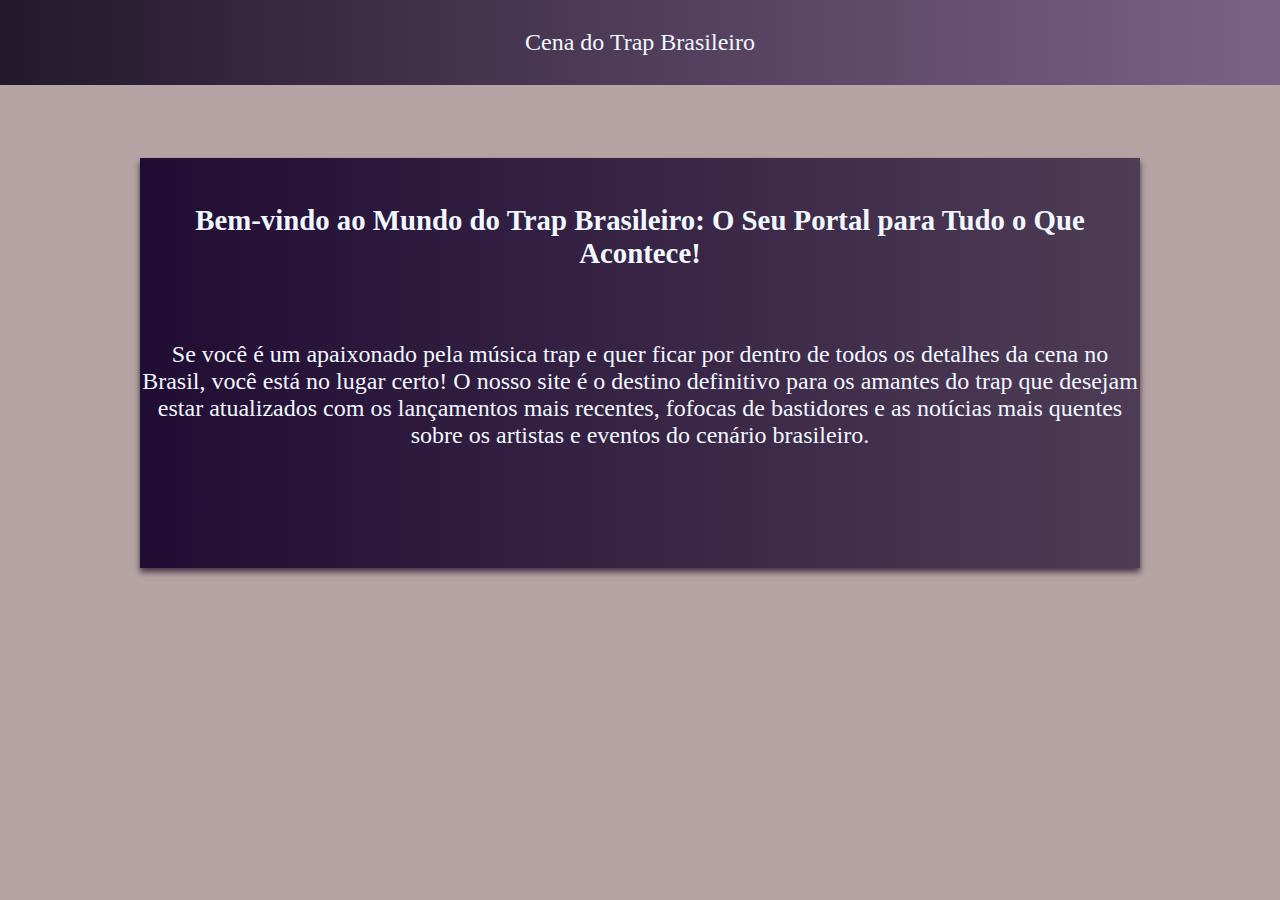
==== Projeto Trap/index.html @ 187ab337 "primeiro prototipo" ====
<!DOCTYPE html>
<html lang="pt-br">
<head>
    <meta charset="UTF-8">
    <meta name="viewport" content="width=device-width, initial-scale=1.0">
    <title>Cena do trap</title>
    <link rel="stylesheet" href="styles.css">
</head>
<body>
    <div class="conteiner">
    <div class="retangulo">
        Cena do Trap Brasileiro 
    </div> 
</div>
<div class="text">
<h1>Bem-vindo ao Mundo do Trap Brasileiro: O Seu Portal para Tudo o Que Acontece!</h1>
<p>Se você é um apaixonado pela música trap e quer ficar por dentro de todos os detalhes da cena no Brasil, você está no lugar certo! O nosso site é o destino definitivo para os amantes do trap que desejam estar atualizados com os lançamentos mais recentes, fofocas de bastidores e as notícias mais quentes sobre os artistas e eventos do cenário brasileiro. </p>
</div>

</body>
</html>
---- Projeto Trap/styles.css ----
body{
    background-color: #b6a4a4;
    margin: 0px;
    padding: 0px;
}
.retangulo{
    background-color: rgb(97, 74, 105);
    height:85px;
    width: 100%;
    background: linear-gradient(90deg, rgba(23, 13, 34, 0.925),hwb(266 1% 63% / 0.411));
    box-shadow: 0px 4px 6px rgba(28, 19, 32, 0.658);
    margin-top: 0px;
    color: aliceblue;
    position: center;
    display: flex;
    justify-content: center;
    align-items: center;
    font-size:x-large;
}
.text {
    background-color: rgb(97, 74, 105);
    color: aliceblue;
    height: 410px;
    width: 1000px;
    background: linear-gradient(90deg, rgba(21, 0, 42, 0.925), hwb(268 5% 80% / 0.686));
    box-shadow: 0px 4px 6px rgba(20, 3, 29, 0.702);
    font-size: 24px;
    align-items: center; 
    justify-content: flex-end;
    text-align: center; 
    white-space: pre-line;
    margin: 73px auto; 
    flex-wrap: wrap;
}


h1{
    font-size: larger;
}









.conteiner{
    max-height: 100vh;
    overflow-y: auto;
}
.rede{
    width:140px;
    height:40px;
    border-radius: 10px;
    border: none;
    box-shadow: 0px 4px 6px rgba(28, 19, 32, 0.658);
    font-size:large;
    background: linear-gradient(90deg, rgba(160, 88, 238, 0.925), hwb(266 1% 63% / 0.411));
    color:aliceblue;
    cursor: pointer;
}
a {
    left: 480px;
    position: relative;
    
}
.rede:hover{
    background-color: aliceblue;
}
.nome_botao{
    display: flex;
    align-items:center; 
    justify-content:center;
    text-decoration: none; 
    font-size:large;
}
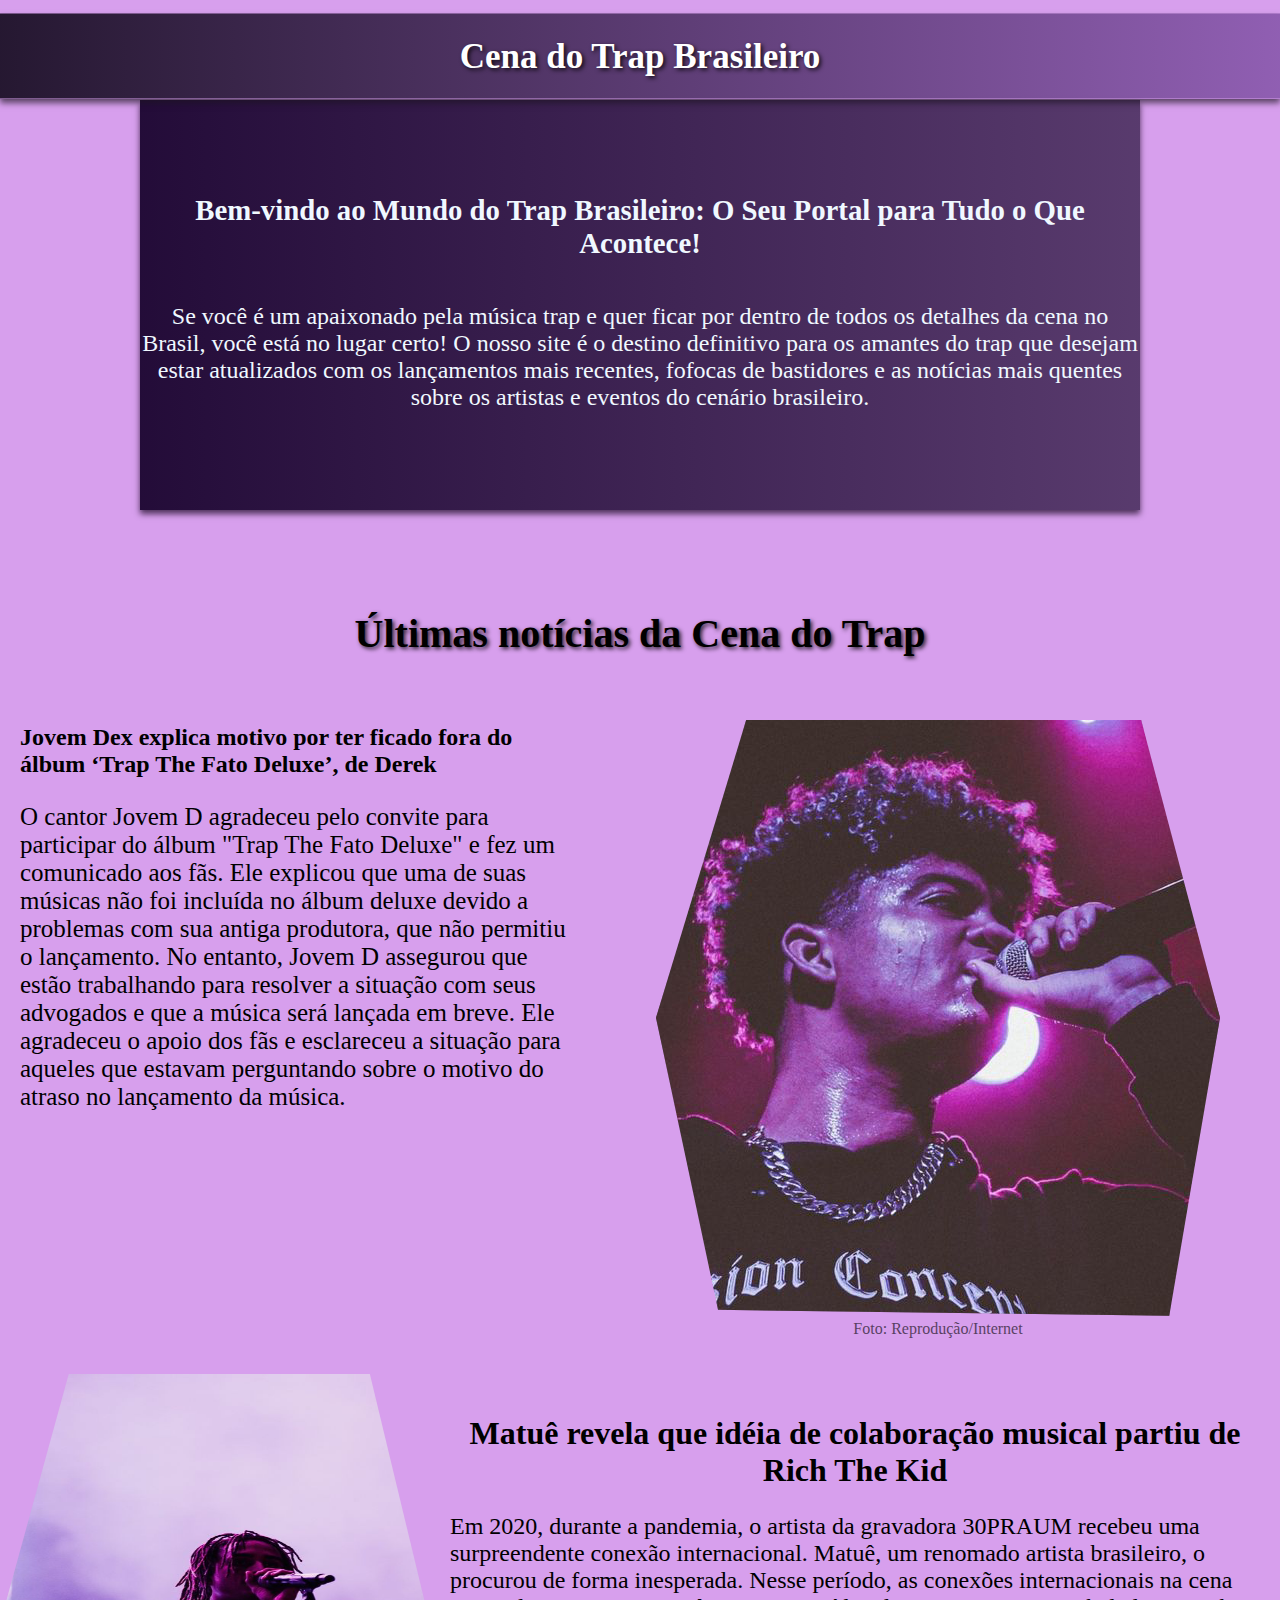
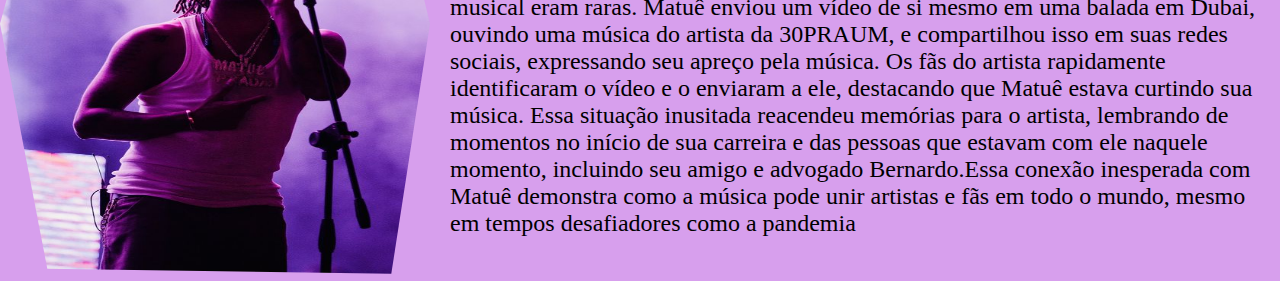
==== commit 5151e02e: "segunda versao" ====
--- a/Projeto Trap/index.html
+++ b/Projeto Trap/index.html
@@ -1,21 +1,59 @@
-<!DOCTYPE html>
-<html lang="pt-br">
-<head>
-    <meta charset="UTF-8">
-    <meta name="viewport" content="width=device-width, initial-scale=1.0">
-    <title>Cena do trap</title>
-    <link rel="stylesheet" href="styles.css">
-</head>
-<body>
-    <div class="conteiner">
-    <div class="retangulo">
-        Cena do Trap Brasileiro 
-    </div> 
-</div>
-<div class="text">
-<h1>Bem-vindo ao Mundo do Trap Brasileiro: O Seu Portal para Tudo o Que Acontece!</h1>
-<p>Se você é um apaixonado pela música trap e quer ficar por dentro de todos os detalhes da cena no Brasil, você está no lugar certo! O nosso site é o destino definitivo para os amantes do trap que desejam estar atualizados com os lançamentos mais recentes, fofocas de bastidores e as notícias mais quentes sobre os artistas e eventos do cenário brasileiro. </p>
-</div>
-
-</body>
+<!DOCTYPE html>
+<html lang="pt-br">
+<head>
+    <meta charset="UTF-8">
+    <meta name="viewport" content="width=device-width, initial-scale=1.0">
+    <title>Cena do trap</title>
+    <link rel="stylesheet" href="styles.css">
+</head>
+<body>
+    <div class="conteiner">
+    <div class="retangulo">
+       <h1>Cena do Trap Brasileiro</h1> 
+    </div> 
+</div>
+<div class="text">
+<h1 class="into">Bem-vindo ao Mundo do Trap Brasileiro: O Seu Portal para Tudo o Que Acontece!</h1>
+<p>Se você é um apaixonado pela música trap e quer ficar por dentro de todos os detalhes da cena no Brasil, você está no lugar certo! O nosso site é o destino definitivo para os amantes do trap que desejam estar atualizados com os lançamentos mais recentes, fofocas de bastidores e as notícias mais quentes sobre os artistas e eventos do cenário brasileiro. </p>
+</div>
+<!DOCTYPE html>
+<html>
+<head>
+    <title>Últimas Notícias do Trap</title>
+    <style>
+        /* Estilos CSS para as suas classes aqui */
+    </style>
+</head>
+<body>
+    <h1 class="title">Últimas notícias da Cena do Trap</h1>
+    
+    <div class="dream">
+        <div class="conteudo">
+            <h2>Jovem Dex explica motivo por ter ficado fora do álbum ‘Trap The Fato Deluxe’, de Derek</h2>
+            <p>
+                O cantor Jovem D agradeceu pelo convite para participar do álbum "Trap The Fato Deluxe" e fez um comunicado aos fãs. Ele explicou que uma de suas músicas não foi incluída no álbum deluxe devido a problemas com sua antiga produtora, que não permitiu o lançamento. No entanto, Jovem D assegurou que estão trabalhando para resolver a situação com seus advogados e que a música será lançada em breve. Ele agradeceu o apoio dos fãs e esclareceu a situação para aqueles que estavam perguntando sobre o motivo do atraso no lançamento da música.
+            </p>
+        </div>
+        
+        <div class="dex">
+            <figure>
+                <img src="imagens/jovem dex.png" alt="Imagem de Jovem Dex">
+                <figcaption>Foto: Reprodução/Internet</figcaption>
+            </figure>
+        </div>
+    </div>
+
+    <div class="conexoes">
+        <div class="tue">
+            <img src="imagens/matue foto.jpg" alt="foto do matuê">
+        </div>
+        <div class="texto">
+            <h1>Matuê revela que idéia de colaboração musical partiu de Rich The Kid</h1>
+            <p>Em 2020, durante a pandemia, o artista da gravadora 30PRAUM recebeu uma surpreendente conexão internacional. Matuê, um renomado artista brasileiro, o procurou de forma inesperada. Nesse período, as conexões internacionais na cena musical eram raras. Matuê enviou um vídeo de si mesmo em uma balada em Dubai, ouvindo uma música do artista da 30PRAUM, e compartilhou isso em suas redes sociais, expressando seu apreço pela música. Os fãs do artista rapidamente identificaram o vídeo e o enviaram a ele, destacando que Matuê estava curtindo sua música. Essa situação inusitada reacendeu memórias para o artista, lembrando de momentos no início de sua carreira e das pessoas que estavam com ele naquele momento, incluindo seu amigo e advogado Bernardo.Essa conexão inesperada com Matuê demonstra como a música pode unir artistas e fãs em todo o mundo, mesmo em tempos desafiadores como a pandemia</p>
+        </div>
+    </div>
+</body>
+</html>
+
+</body>
 </html>--- a/Projeto Trap/styles.css
+++ b/Projeto Trap/styles.css
@@ -1,79 +1,146 @@
-
-body{
-    background-color: #b6a4a4;
-    margin: 0px;
-    padding: 0px;
-}
-.retangulo{
-    background-color: rgb(97, 74, 105);
-    height:85px;
-    width: 100%;
-    background: linear-gradient(90deg, rgba(23, 13, 34, 0.925),hwb(266 1% 63% / 0.411));
-    box-shadow: 0px 4px 6px rgba(28, 19, 32, 0.658);
-    margin-top: 0px;
-    color: aliceblue;
-    position: center;
-    display: flex;
-    justify-content: center;
-    align-items: center;
-    font-size:x-large;
-}
-.text {
-    background-color: rgb(97, 74, 105);
-    color: aliceblue;
-    height: 410px;
-    width: 1000px;
-    background: linear-gradient(90deg, rgba(21, 0, 42, 0.925), hwb(268 5% 80% / 0.686));
-    box-shadow: 0px 4px 6px rgba(20, 3, 29, 0.702);
-    font-size: 24px;
-    align-items: center; 
-    justify-content: flex-end;
-    text-align: center; 
-    white-space: pre-line;
-    margin: 73px auto; 
-    flex-wrap: wrap;
-}
-
-
-h1{
-    font-size: larger;
-}
-
-
-
-
-
-
-
-
-
-.conteiner{
-    max-height: 100vh;
-    overflow-y: auto;
-}
-.rede{
-    width:140px;
-    height:40px;
-    border-radius: 10px;
-    border: none;
-    box-shadow: 0px 4px 6px rgba(28, 19, 32, 0.658);
-    font-size:large;
-    background: linear-gradient(90deg, rgba(160, 88, 238, 0.925), hwb(266 1% 63% / 0.411));
-    color:aliceblue;
-    cursor: pointer;
-}
-a {
-    left: 480px;
-    position: relative;
-    
-}
-.rede:hover{
-    background-color: aliceblue;
-}
-.nome_botao{
-    display: flex;
-    align-items:center; 
-    justify-content:center;
-    text-decoration: none; 
-    font-size:large;
+
+body{
+    background-color: #d79fed;
+    margin: 0px;
+    padding: 0px;
+}
+.retangulo {
+    background-color: rgb(97, 74, 105);
+    height: 85px;
+    width: 100%;
+    background: linear-gradient(90deg, rgba(23, 13, 34, 0.925), hwb(266 1% 63% / 0.411));
+    box-shadow: 0px 4px 6px rgba(28, 19, 32, 0.658);
+    margin-top: 2px; 
+    margin-bottom: 20px; 
+    color: aliceblue;
+    display: flex;
+    justify-content: center;
+    align-items: center;
+    font-size: x-large;
+    position: absolute;
+    top: 6%;
+    left: 50%;
+    transform: translate(-50%, -50%);
+    text-shadow: 2px 2px 4px rgba(0, 0, 0, 0.8);
+}
+
+.text {
+    background-color: rgb(97, 74, 105);
+    color: aliceblue;
+    height: 410px;
+    width: 1000px;
+    background: linear-gradient(90deg, rgba(21, 0, 42, 0.925), hwb(268 5% 80% / 0.686));
+    box-shadow: 0px 4px 6px rgba(20, 3, 29, 0.702);
+    font-size: 24px;
+    align-items: center;
+    text-align: center;
+    white-space: pre-line;
+    margin: 100px auto;
+    display: flex;
+    flex-direction: column; /* Para centralizar verticalmente o texto */
+    justify-content: center;
+    flex-wrap: wrap;
+}
+
+
+
+.into{
+    font-size: larger;
+    color:aliceblue;
+}
+h1{
+    text-align: center;
+    color:black;
+    box-shadow: inset;
+}
+.conteiner{
+    max-height: 100vh;
+    overflow-y: auto;
+}
+.rede{
+    width:140px;
+    height:40px;
+    border-radius: 10px;
+    border: none;
+    box-shadow: 0px 4px 6px rgba(28, 19, 32, 0.658);
+    font-size:large;
+    background: linear-gradient(90deg, rgba(160, 88, 238, 0.925), hwb(266 1% 63% / 0.411));
+    color:aliceblue;
+    cursor: pointer;
+}
+a {
+    left: 480px;
+    position: relative;
+    
+}
+
+.nome_botao{
+    display: flex;
+    align-items:center; 
+    justify-content:center;
+    text-decoration: none; 
+    font-size:large;
+}
+.dream{
+    display: flex;
+}
+.conteudo{
+    flex: 1;
+    padding: 20px;
+}
+.dex {
+    flex: 1;
+    padding: 20px;
+    margin: 0px;
+    
+}
+.dex img{
+    box-shadow: inset 0px 0px 20px rgba(0, 0, 0, 0.9);
+    clip-path: polygon(16% 0, 86% 0, 100% 50%, 91% 100%, 11% 99%, 0% 50%);
+}
+.conteudo p{
+    font-size:25px;
+}
+.conteudo h1{
+    font-size: 35px;
+}
+.retangulo h1{
+    font-size: 35px;
+    color: #ffffff;
+}
+.title{
+    font-size: 40px;
+    text-shadow: 2px 2px 4px rgba(0, 0, 0, 0.8);
+}
+figcaption{
+    text-align:center;
+    opacity: 0.6;
+}
+.conexoes{
+    display: flex;
+}
+.tue img {
+    max-width: 100%;
+    height: auto;
+    clip-path: polygon(16% 0, 86% 0, 100% 50%, 91% 100%, 11% 99%, 0% 50%);
+    width: 430px;
+    height: 500px;
+    overflow: hidden;
+    transition: transform 0.3s;;
+}
+.tue:hover {
+    transform: translateX(20px);
+}
+
+
+
+
+
+.texto {
+    flex: 1;
+    padding: 20px;
+    text-align: left;
+}
+.texto p{
+    font-size: 24px;
 }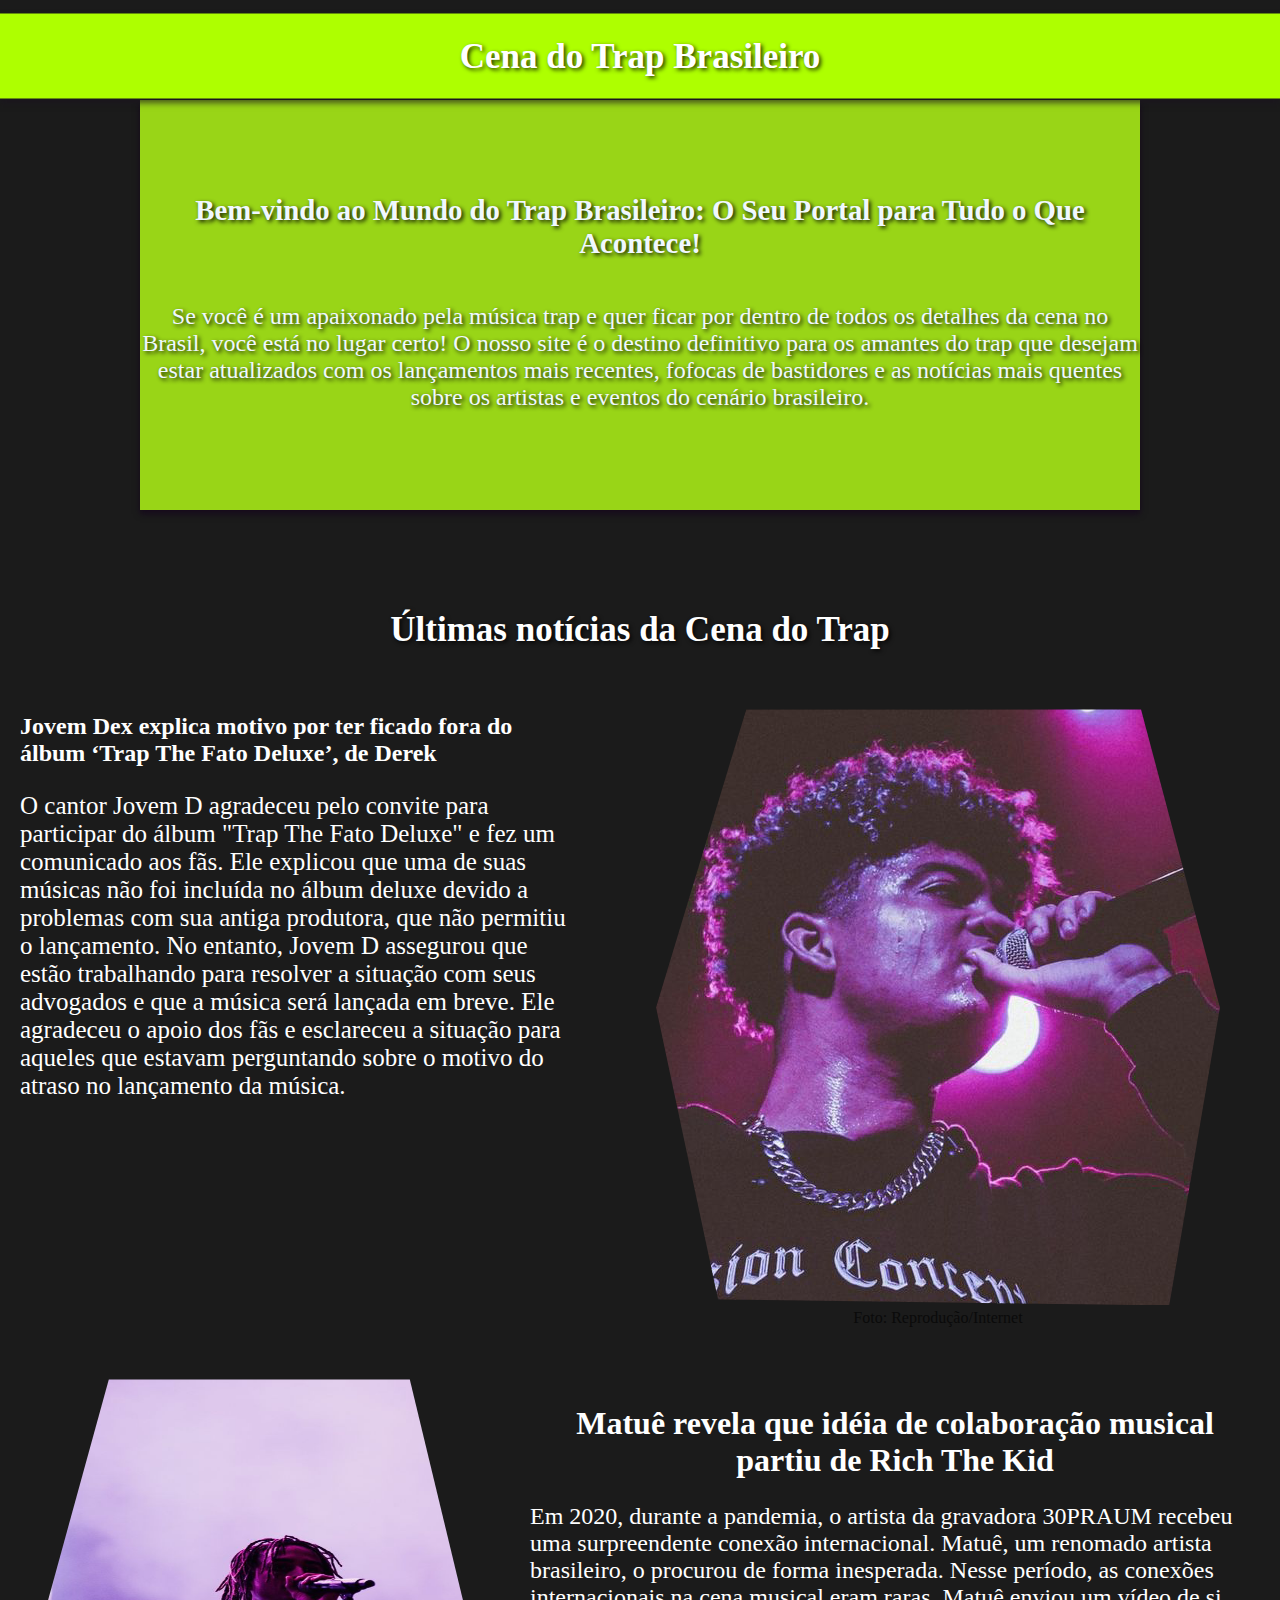
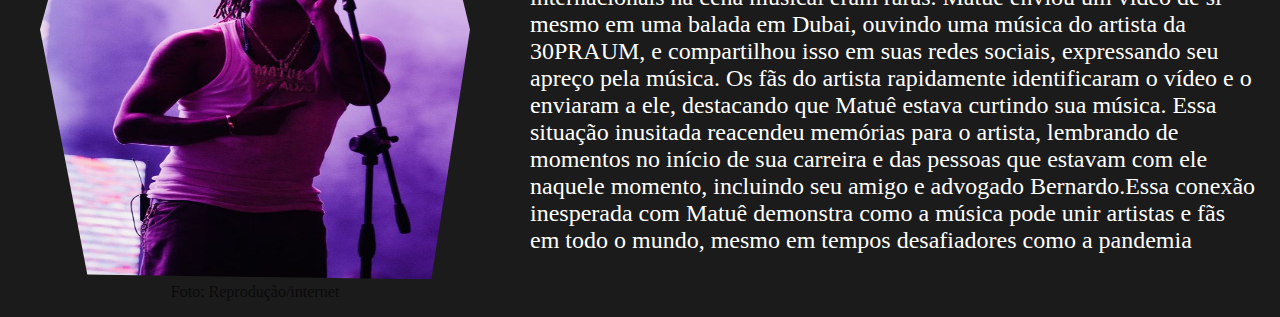
==== commit 082f0134: "Terceira versão da pagina sobre trap" ====
--- a/Projeto Trap/index.html
+++ b/Projeto Trap/index.html
@@ -20,9 +20,6 @@
 <html>
 <head>
     <title>Últimas Notícias do Trap</title>
-    <style>
-        /* Estilos CSS para as suas classes aqui */
-    </style>
 </head>
 <body>
     <h1 class="title">Últimas notícias da Cena do Trap</h1>
@@ -45,7 +42,10 @@
 
     <div class="conexoes">
         <div class="tue">
+            <figure>
             <img src="imagens/matue foto.jpg" alt="foto do matuê">
+            <figcaption>Foto: Reprodução/internet</figcaption>
+        </figure>
         </div>
         <div class="texto">
             <h1>Matuê revela que idéia de colaboração musical partiu de Rich The Kid</h1>
--- a/Projeto Trap/styles.css
+++ b/Projeto Trap/styles.css
@@ -1,14 +1,14 @@
 
 body{
-    background-color: #d79fed;
+    background-color: #1b1b1b;
     margin: 0px;
     padding: 0px;
 }
 .retangulo {
-    background-color: rgb(97, 74, 105);
+    background-color:#abea24;
     height: 85px;
     width: 100%;
-    background: linear-gradient(90deg, rgba(23, 13, 34, 0.925), hwb(266 1% 63% / 0.411));
+    background: #aeff00;
     box-shadow: 0px 4px 6px rgba(28, 19, 32, 0.658);
     margin-top: 2px; 
     margin-bottom: 20px; 
@@ -25,11 +25,10 @@
 }
 
 .text {
-    background-color: rgb(97, 74, 105);
+    background-color: #99d517;
     color: aliceblue;
     height: 410px;
     width: 1000px;
-    background: linear-gradient(90deg, rgba(21, 0, 42, 0.925), hwb(268 5% 80% / 0.686));
     box-shadow: 0px 4px 6px rgba(20, 3, 29, 0.702);
     font-size: 24px;
     align-items: center;
@@ -37,9 +36,10 @@
     white-space: pre-line;
     margin: 100px auto;
     display: flex;
-    flex-direction: column; /* Para centralizar verticalmente o texto */
+    flex-direction: column; 
     justify-content: center;
     flex-wrap: wrap;
+    text-shadow: 2px 2px 4px rgba(0, 0, 0, 0.9); 
 }
 
 
@@ -47,10 +47,11 @@
 .into{
     font-size: larger;
     color:aliceblue;
+    
 }
 h1{
     text-align: center;
-    color:black;
+    color:rgb(255, 255, 255);
     box-shadow: inset;
 }
 .conteiner{
@@ -64,7 +65,7 @@
     border: none;
     box-shadow: 0px 4px 6px rgba(28, 19, 32, 0.658);
     font-size:large;
-    background: linear-gradient(90deg, rgba(160, 88, 238, 0.925), hwb(266 1% 63% / 0.411));
+    background: #abea24;
     color:aliceblue;
     cursor: pointer;
 }
@@ -100,6 +101,7 @@
 }
 .conteudo p{
     font-size:25px;
+    color:#ffffff;
 }
 .conteudo h1{
     font-size: 35px;
@@ -108,8 +110,11 @@
     font-size: 35px;
     color: #ffffff;
 }
+.conteudo h2{
+    color: rgb(255, 255, 255);
+}
 .title{
-    font-size: 40px;
+    font-size: 35px;
     text-shadow: 2px 2px 4px rgba(0, 0, 0, 0.8);
 }
 figcaption{
@@ -131,11 +136,6 @@
 .tue:hover {
     transform: translateX(20px);
 }
-
-
-
-
-
 .texto {
     flex: 1;
     padding: 20px;
@@ -143,4 +143,5 @@
 }
 .texto p{
     font-size: 24px;
+    color:#ffffff ;
 }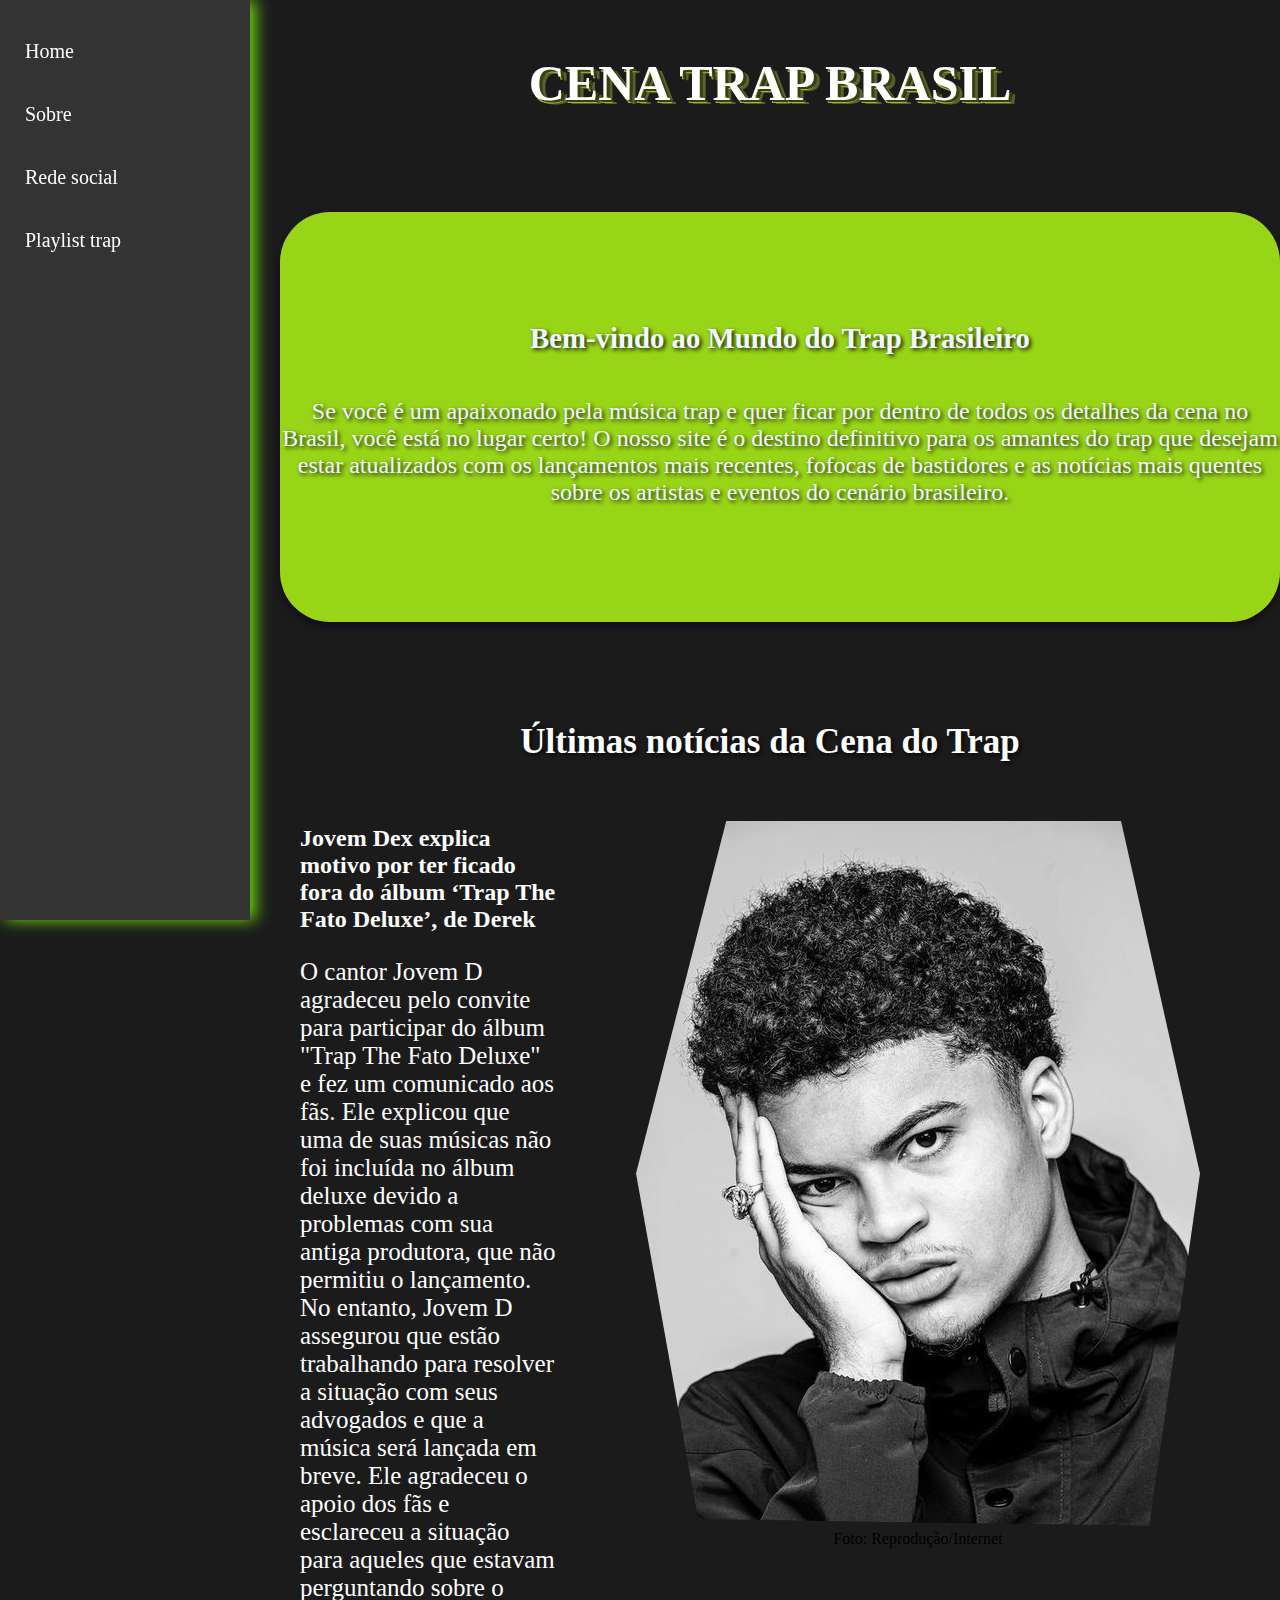
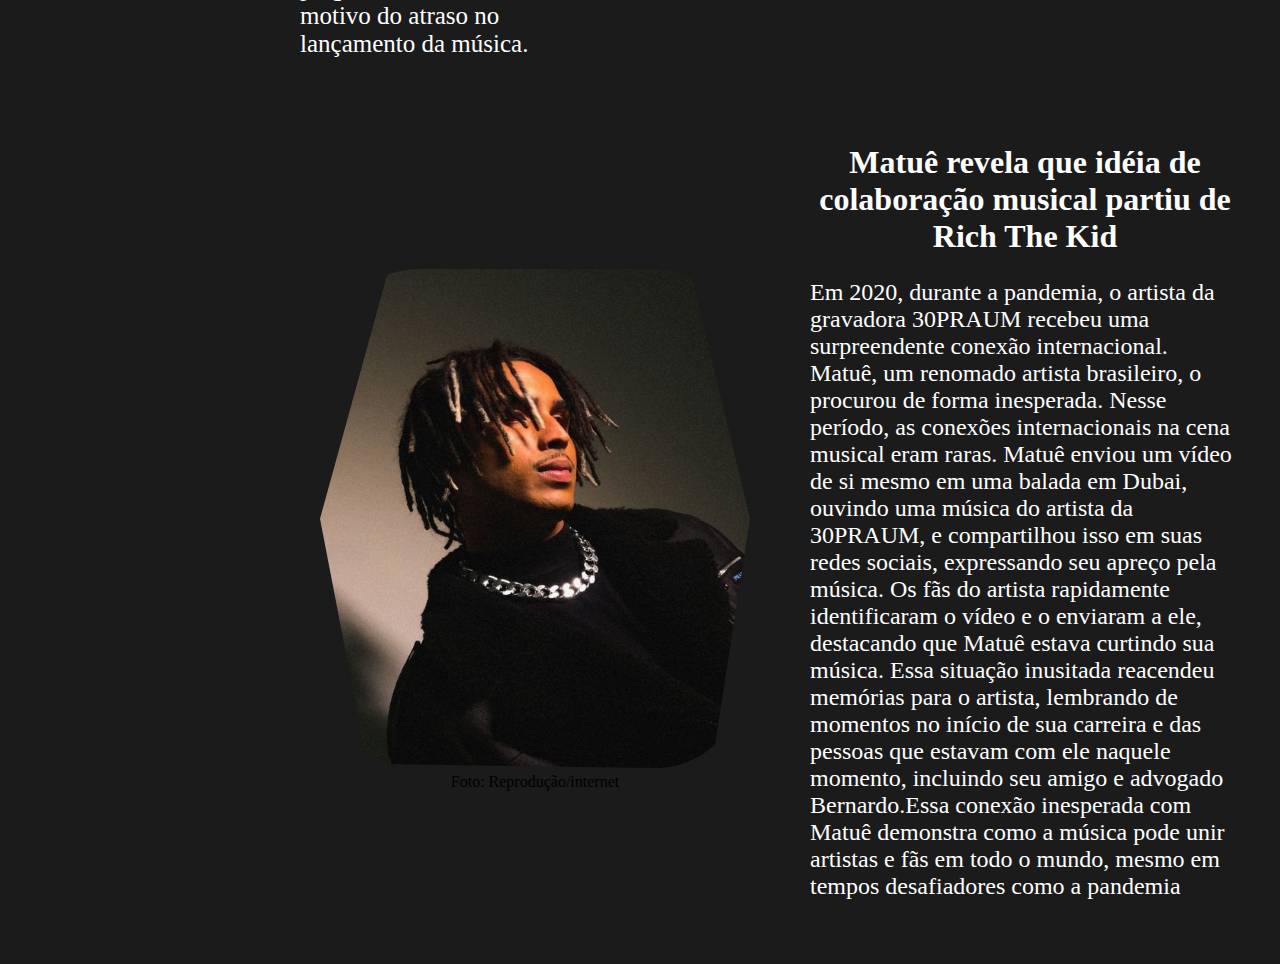
==== commit b425ef8b: "Versão atualizada do projeto trap" ====
--- a/Projeto Trap/index.html
+++ b/Projeto Trap/index.html
@@ -7,21 +7,23 @@
     <link rel="stylesheet" href="styles.css">
 </head>
 <body>
-    <div class="conteiner">
-    <div class="retangulo">
-       <h1>Cena do Trap Brasileiro</h1> 
-    </div> 
-</div>
+    <div class="sidebar">
+
+            <a href="#">Home</a>
+            <a href="#">Sobre</a>
+            <a href="#">Rede social</a>
+            <a href="#">Playlist trap</a>
+    
+    </div>
+<div style="margin-left: 260px; padding: 20px;">
+    <h1 class="titulo">Cena trap Brasil</h1>
 <div class="text">
-<h1 class="into">Bem-vindo ao Mundo do Trap Brasileiro: O Seu Portal para Tudo o Que Acontece!</h1>
+<h1 class="into">Bem-vindo ao Mundo do Trap Brasileiro</h1>
 <p>Se você é um apaixonado pela música trap e quer ficar por dentro de todos os detalhes da cena no Brasil, você está no lugar certo! O nosso site é o destino definitivo para os amantes do trap que desejam estar atualizados com os lançamentos mais recentes, fofocas de bastidores e as notícias mais quentes sobre os artistas e eventos do cenário brasileiro. </p>
 </div>
-<!DOCTYPE html>
-<html>
-<head>
     <title>Últimas Notícias do Trap</title>
-</head>
-<body>
+
+
     <h1 class="title">Últimas notícias da Cena do Trap</h1>
     
     <div class="dream">
@@ -34,7 +36,7 @@
         
         <div class="dex">
             <figure>
-                <img src="imagens/jovem dex.png" alt="Imagem de Jovem Dex">
+                <img src="imagens/jovem dex 30.jpg" alt="Imagem de Jovem Dex">
                 <figcaption>Foto: Reprodução/Internet</figcaption>
             </figure>
         </div>
@@ -43,17 +45,15 @@
     <div class="conexoes">
         <div class="tue">
             <figure>
-            <img src="imagens/matue foto.jpg" alt="foto do matuê">
+            <img src="imagens/foto do matue vam´p.jpg" alt="foto do matuê">
             <figcaption>Foto: Reprodução/internet</figcaption>
         </figure>
         </div>
         <div class="texto">
             <h1>Matuê revela que idéia de colaboração musical partiu de Rich The Kid</h1>
-            <p>Em 2020, durante a pandemia, o artista da gravadora 30PRAUM recebeu uma surpreendente conexão internacional. Matuê, um renomado artista brasileiro, o procurou de forma inesperada. Nesse período, as conexões internacionais na cena musical eram raras. Matuê enviou um vídeo de si mesmo em uma balada em Dubai, ouvindo uma música do artista da 30PRAUM, e compartilhou isso em suas redes sociais, expressando seu apreço pela música. Os fãs do artista rapidamente identificaram o vídeo e o enviaram a ele, destacando que Matuê estava curtindo sua música. Essa situação inusitada reacendeu memórias para o artista, lembrando de momentos no início de sua carreira e das pessoas que estavam com ele naquele momento, incluindo seu amigo e advogado Bernardo.Essa conexão inesperada com Matuê demonstra como a música pode unir artistas e fãs em todo o mundo, mesmo em tempos desafiadores como a pandemia</p>
+            <p>     Em 2020, durante a pandemia, o artista da gravadora 30PRAUM recebeu uma surpreendente conexão internacional. Matuê, um renomado artista brasileiro, o procurou de forma inesperada. Nesse período, as conexões internacionais na cena musical eram raras. Matuê enviou um vídeo de si mesmo em uma balada em Dubai, ouvindo uma música do artista da 30PRAUM, e compartilhou isso em suas redes sociais, expressando seu apreço pela música. Os fãs do artista rapidamente identificaram o vídeo e o enviaram a ele, destacando que Matuê estava curtindo sua música. Essa situação inusitada reacendeu memórias para o artista, lembrando de momentos no início de sua carreira e das pessoas que estavam com ele naquele momento, incluindo seu amigo e advogado Bernardo.Essa conexão inesperada com Matuê demonstra como a música pode unir artistas e fãs em todo o mundo, mesmo em tempos desafiadores como a pandemia</p>
         </div>
     </div>
-</body>
-</html>
-
+</div>
 </body>
 </html>--- a/Projeto Trap/styles.css
+++ b/Projeto Trap/styles.css
@@ -1,27 +1,27 @@
-
 body{
     background-color: #1b1b1b;
     margin: 0px;
     padding: 0px;
 }
-.retangulo {
-    background-color:#abea24;
-    height: 85px;
-    width: 100%;
-    background: #aeff00;
-    box-shadow: 0px 4px 6px rgba(28, 19, 32, 0.658);
-    margin-top: 2px; 
-    margin-bottom: 20px; 
-    color: aliceblue;
-    display: flex;
-    justify-content: center;
-    align-items: center;
-    font-size: x-large;
-    position: absolute;
-    top: 6%;
-    left: 50%;
-    transform: translate(-50%, -50%);
-    text-shadow: 2px 2px 4px rgba(0, 0, 0, 0.8);
+.sidebar {
+    height: 100%;
+    width: 250px;
+    position:fixed;
+    top: 0;
+    left: 0;
+    background-color: #333;
+    padding-top: 20px;
+    box-shadow: 5px 0 15px rgba(127, 252, 17, 0.874);
+}
+.sidebar a {
+    padding: 20px 25px;
+    text-decoration: none;
+    font-size: 20px;
+    color: #fff;
+    display: block;
+}
+.sidebar a:hover{
+    background-color: #abea24;
 }
 
 .text {
@@ -39,7 +39,8 @@
     flex-direction: column; 
     justify-content: center;
     flex-wrap: wrap;
-    text-shadow: 2px 2px 4px rgba(0, 0, 0, 0.9); 
+    text-shadow: 2px 2px 4px rgba(0, 0, 0, 0.9);
+    border-radius: 50px; 
 }
 
 
@@ -47,6 +48,7 @@
 .into{
     font-size: larger;
     color:aliceblue;
+
     
 }
 h1{
@@ -69,11 +71,7 @@
     color:aliceblue;
     cursor: pointer;
 }
-a {
-    left: 480px;
-    position: relative;
-    
-}
+
 
 .nome_botao{
     display: flex;
@@ -119,7 +117,7 @@
 }
 figcaption{
     text-align:center;
-    opacity: 0.6;
+    opacity: 1.0;
 }
 .conexoes{
     display: flex;
@@ -130,8 +128,10 @@
     clip-path: polygon(16% 0, 86% 0, 100% 50%, 91% 100%, 11% 99%, 0% 50%);
     width: 430px;
     height: 500px;
-    overflow: hidden;
-    transition: transform 0.3s;;
+    top: 40px;
+    margin-top: 150px;
+    border-radius: 100px ;
+    
 }
 .tue:hover {
     transform: translateX(20px);
@@ -144,4 +144,14 @@
 .texto p{
     font-size: 24px;
     color:#ffffff ;
+}
+.titulo{
+    font-size: 50px;
+    font-weight: bold;
+    text-transform: uppercase;
+    color:#ffffff;
+    text-shadow: 
+                3px 2px 0 #36410c, 
+                2px 3px 0 #9dba26, 
+                6px 4px 0 #58622f;
 }